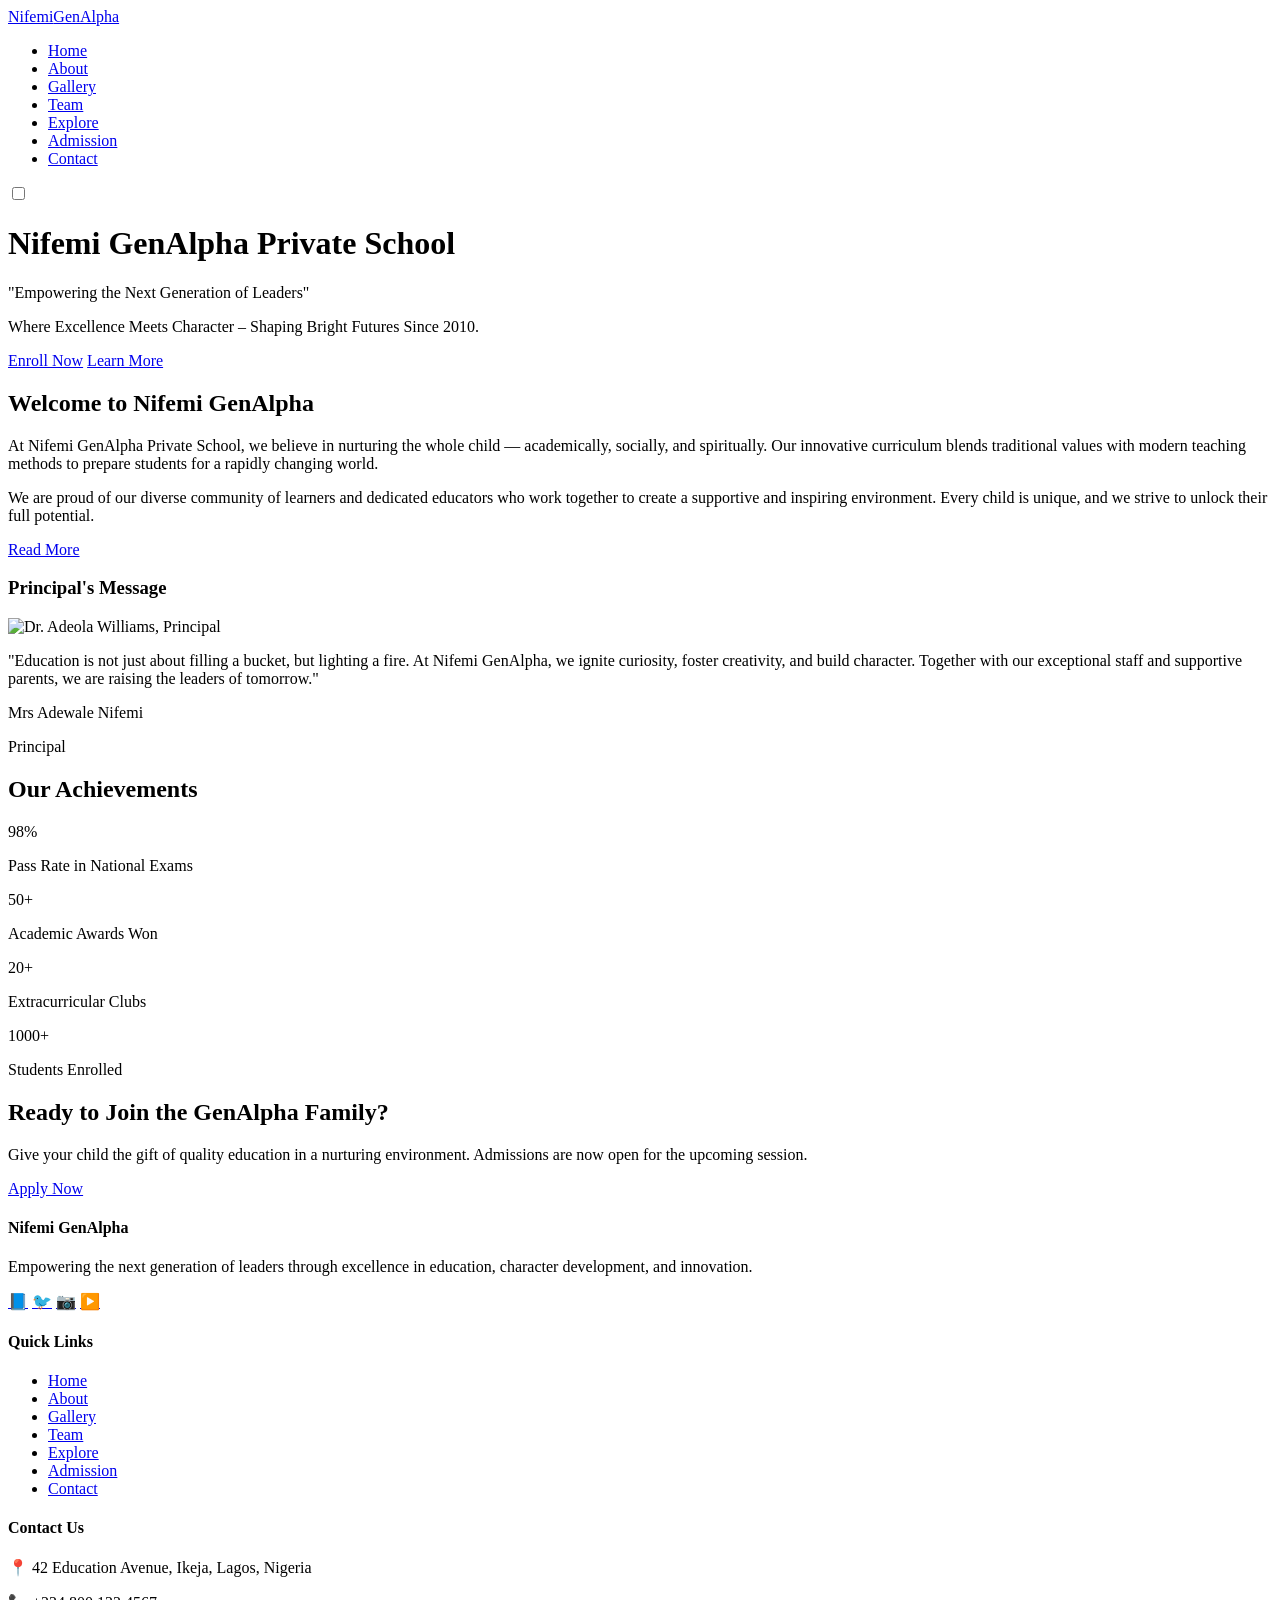
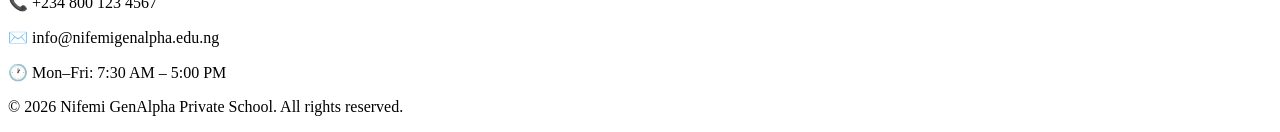
==== index.html @ fca1e62e "Add files via upload" ====
<!-- ============================================================
   FILE: index.html
   Nifemi GenAlpha Private School – Home Page
   ============================================================ -->
<!DOCTYPE html>
<html lang="en">
<head>
    <meta charset="UTF-8" />
    <meta name="viewport" content="width=device-width, initial-scale=1.0" />
    <title>Nifemi GenAlpha Private School – Home</title>
    <link rel="stylesheet" href="style.css" />
</head>
<body>
    <!-- ==========================================================
    FIXED NAVIGATION
    ========================================================== -->
    <nav class="navbar" role="navigation" aria-label="Main navigation">
        <div class="nav-container">
            <div class="nav-logo">
                <a href="index.html">
                    <span class="logo-text">Nifemi<span>GenAlpha</span></span>
                </a>
            </div>
            <ul class="nav-menu">
                <li><a href="index.html" class="active">Home</a></li>
                <li><a href="about.html">About</a></li>
                <li><a href="gallery.html">Gallery</a></li>
                <li><a href="team.html">Team</a></li>
                <li><a href="explore.html">Explore</a></li>
                <li><a href="admission.html">Admission</a></li>
                <li><a href="contact.html">Contact</a></li>
            </ul>
            <!-- Mobile toggle (pure CSS) -->
            <div class="nav-toggle">
                <input type="checkbox" id="nav-check" />
                <label for="nav-check" class="nav-hamburger" aria-label="Toggle menu">
                    <span></span><span></span><span></span>
                </label>
            </div>
        </div>
    </nav>

    <!-- ==========================================================
    HERO SECTION
    ========================================================== -->
    <header class="hero">
        <div class="hero-overlay">
            <div class="hero-content">
                <h1>Nifemi GenAlpha Private School</h1>
                <p class="motto">"Empowering the Next Generation of Leaders"</p>
                <p class="hero-sub">
                    Where Excellence Meets Character – Shaping Bright Futures Since 2010.
                </p>
                <div class="hero-buttons">
                    <a href="admission.html" class="btn btn-primary">Enroll Now</a>
                    <a href="about.html" class="btn btn-secondary">Learn More</a>
                </div>
            </div>
        </div>
    </header>

    <!-- ==========================================================
    WELCOME + PRINCIPAL'S MESSAGE
    ========================================================== -->
    <section class="welcome-section">
        <div class="container">
            <div class="welcome-grid">
                <div class="welcome-text">
                    <h2>Welcome to Nifemi GenAlpha</h2>
                    <p>
                        At Nifemi GenAlpha Private School, we believe in nurturing
                        the whole child — academically, socially, and spiritually.
                        Our innovative curriculum blends traditional values with
                        modern teaching methods to prepare students for a rapidly
                        changing world.
                    </p>
                    <p>
                        We are proud of our diverse community of learners and
                        dedicated educators who work together to create a supportive
                        and inspiring environment. Every child is unique, and we
                        strive to unlock their full potential.
                    </p>
                    <a href="about.html" class="btn btn-primary">Read More</a>
                </div>
                <div class="principal-message">
                    <h3>Principal's Message</h3>
                    <div class="principal-card">
                        <img
                        src="https://images.unsplash.com/photo-1573496359142-b8d87734a5a2?w=400&h=400&fit=crop&crop=face"
                        alt="Dr. Adeola Williams, Principal"
                        />
                        <div class="principal-text">
                            <p>
                                "Education is not just about filling a bucket, but
                                lighting a fire. At Nifemi GenAlpha, we ignite
                                curiosity, foster creativity, and build character.
                                Together with our exceptional staff and supportive
                                parents, we are raising the leaders of tomorrow."
                            </p>
                            <p class="principal-name">Mrs Adewale Nifemi</p>
                            <p class="principal-title">Principal</p>
                        </div>
                    </div>
                </div>
            </div>
        </div>
    </section>

    <!-- ==========================================================
    ACHIEVEMENTS HIGHLIGHTS
    ========================================================== -->
    <section class="achievements">
        <div class="container">
            <h2>Our Achievements</h2>
            <div class="achieve-grid">
                <div class="achieve-item">
                    <span class="achieve-number">98%</span>
                    <p>Pass Rate in National Exams</p>
                </div>
                <div class="achieve-item">
                    <span class="achieve-number">50+</span>
                    <p>Academic Awards Won</p>
                </div>
                <div class="achieve-item">
                    <span class="achieve-number">20+</span>
                    <p>Extracurricular Clubs</p>
                </div>
                <div class="achieve-item">
                    <span class="achieve-number">1000+</span>
                    <p>Students Enrolled</p>
                </div>
            </div>
        </div>
    </section>

    <!-- ==========================================================
    CALL-TO-ACTION SECTION
    ========================================================== -->
    <section class="cta-section">
        <div class="container">
            <h2>Ready to Join the GenAlpha Family?</h2>
            <p>
                Give your child the gift of quality education in a nurturing
                environment. Admissions are now open for the upcoming session.
            </p>
            <a href="admission.html" class="btn btn-primary">Apply Now</a>
        </div>
    </section>

    <!-- ==========================================================
    FOOTER
    ========================================================== -->
    <footer class="footer">
        <div class="container">
            <div class="footer-grid">
                <!-- Column 1: About -->
                <div class="footer-col">
                    <h4>Nifemi GenAlpha</h4>
                    <p>
                        Empowering the next generation of leaders through
                        excellence in education, character development, and
                        innovation.
                    </p>
                    <div class="social-links">
                        <a href="#" aria-label="Facebook">📘</a>
                        <a href="#" aria-label="Twitter">🐦</a>
                        <a href="#" aria-label="Instagram">📷</a>
                        <a href="#" aria-label="YouTube">▶️</a>
                    </div>
                </div>
                <!-- Column 2: Quick Links -->
                <div class="footer-col">
                    <h4>Quick Links</h4>
                    <ul>
                        <li><a href="index.html">Home</a></li>
                        <li><a href="about.html">About</a></li>
                        <li><a href="gallery.html">Gallery</a></li>
                        <li><a href="team.html">Team</a></li>
                        <li><a href="explore.html">Explore</a></li>
                        <li><a href="admission.html">Admission</a></li>
                        <li><a href="contact.html">Contact</a></li>
                    </ul>
                </div>
                <!-- Column 3: Contact -->
                <div class="footer-col">
                    <h4>Contact Us</h4>
                    <p>📍 42 Education Avenue, Ikeja, Lagos, Nigeria</p>
                    <p>📞 +234 800 123 4567</p>
                    <p>✉️ info@nifemigenalpha.edu.ng</p>
                    <p>🕐 Mon–Fri: 7:30 AM – 5:00 PM</p>
                </div>
            </div>
            <div class="footer-bottom">
                <p>&copy; 2026 Nifemi GenAlpha Private School. All rights reserved.</p>
            </div>
        </div>
    </footer>
</body>
</html>
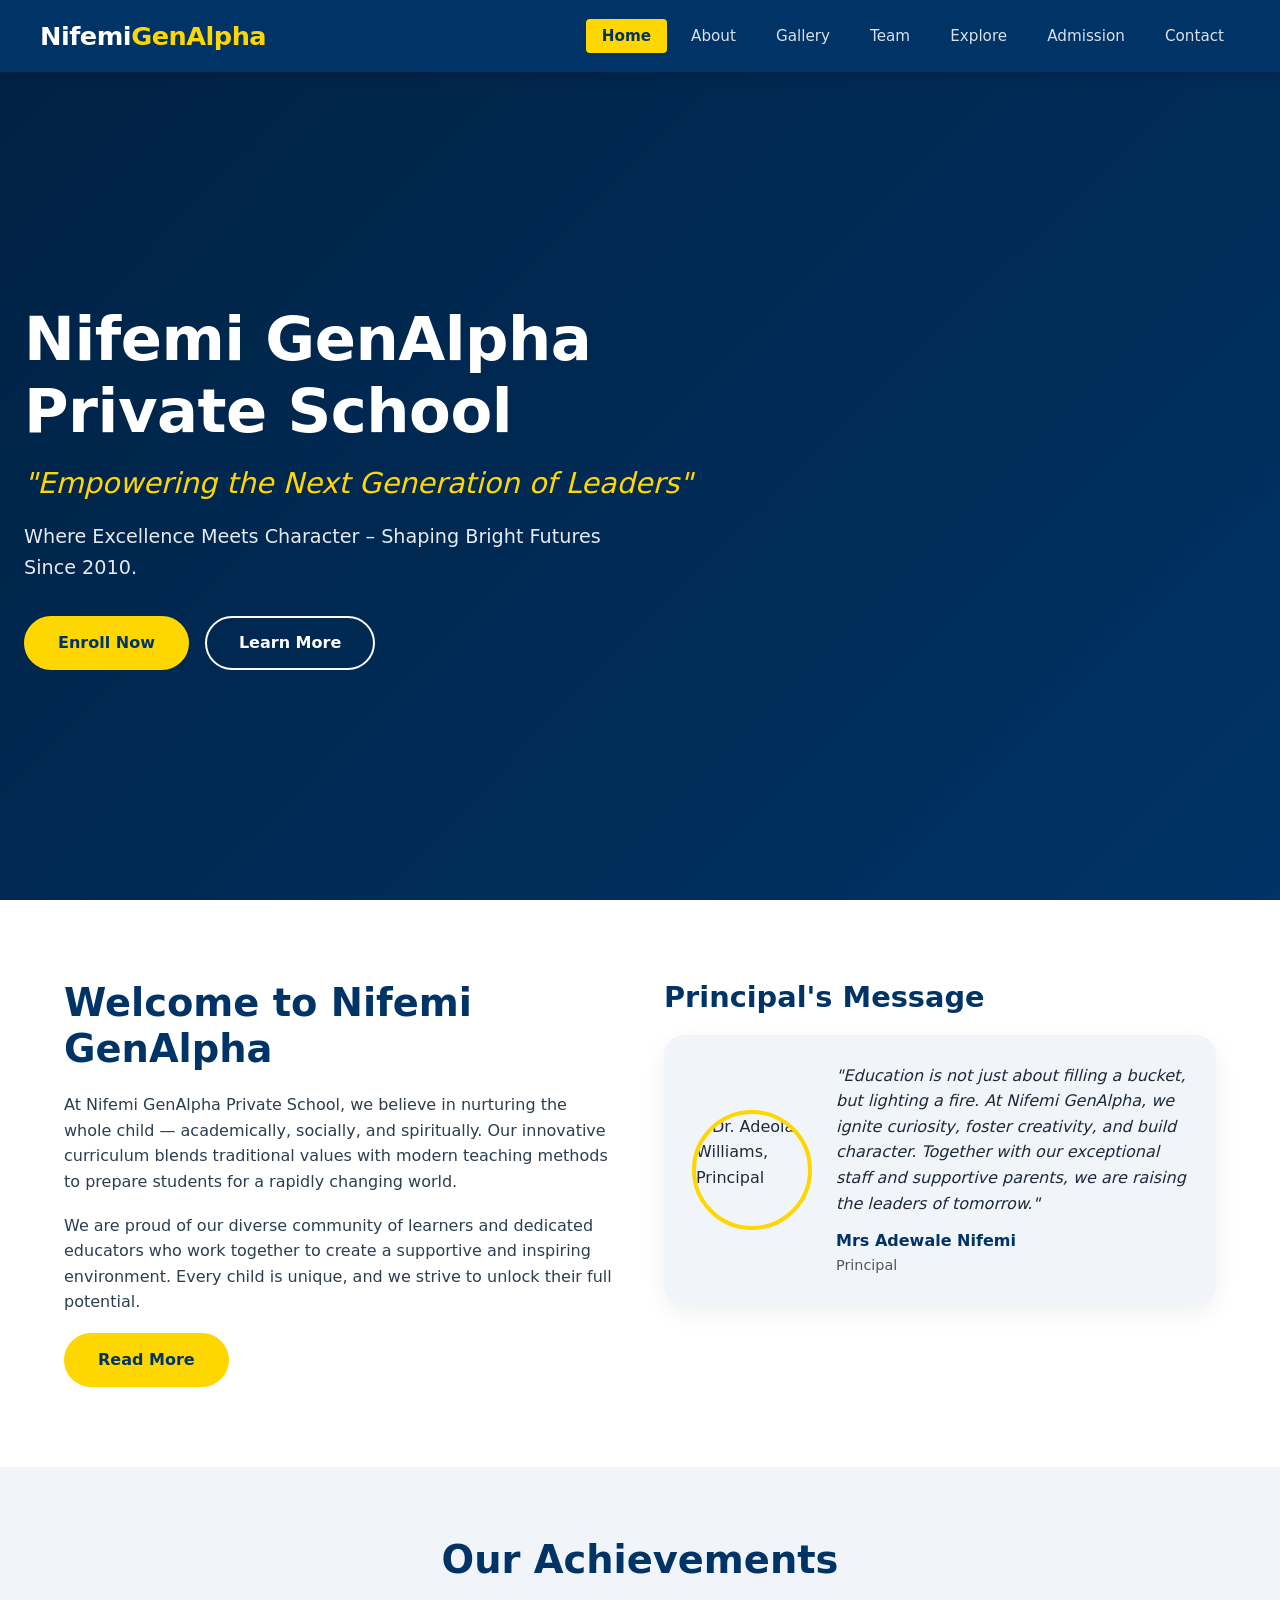
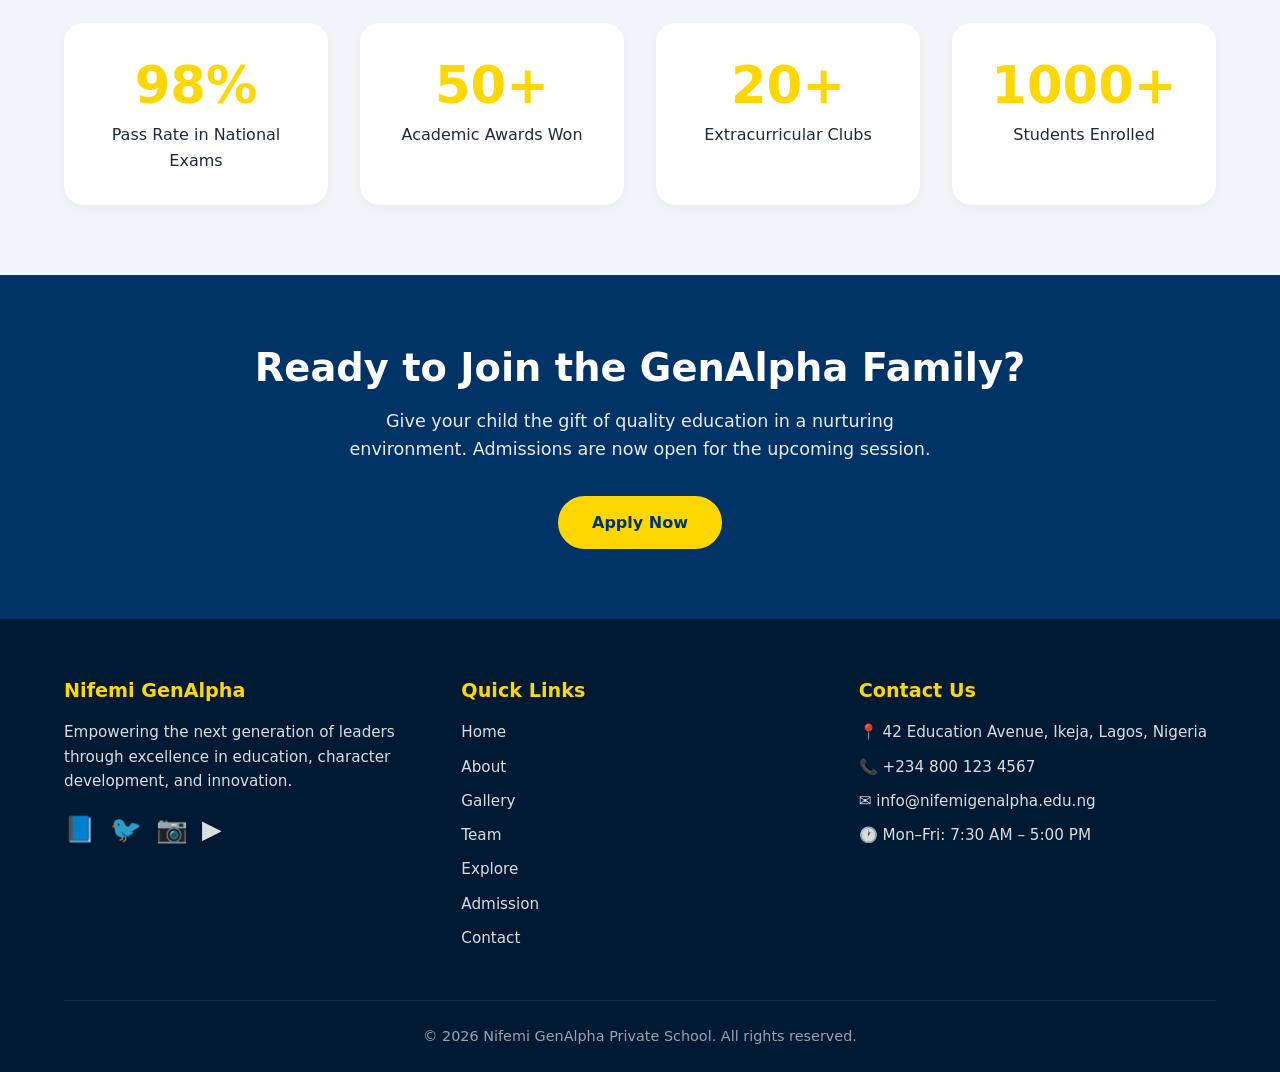
==== commit 434b6b30: "Add files via upload" ====
--- a/index.html
+++ b/index.html
@@ -21,6 +21,13 @@
                     <span class="logo-text">Nifemi<span>GenAlpha</span></span>
                 </a>
             </div>
+            <!-- Mobile toggle (pure CSS) -->
+            <input type="checkbox" id="nav-check" />
+            <div class="nav-toggle">
+                <label for="nav-check" class="nav-hamburger" aria-label="Toggle menu">
+                    <span></span><span></span><span></span>
+                </label>
+            </div>
             <ul class="nav-menu">
                 <li><a href="index.html" class="active">Home</a></li>
                 <li><a href="about.html">About</a></li>
@@ -30,20 +37,13 @@
                 <li><a href="admission.html">Admission</a></li>
                 <li><a href="contact.html">Contact</a></li>
             </ul>
-            <!-- Mobile toggle (pure CSS) -->
-            <div class="nav-toggle">
-                <input type="checkbox" id="nav-check" />
-                <label for="nav-check" class="nav-hamburger" aria-label="Toggle menu">
-                    <span></span><span></span><span></span>
-                </label>
-            </div>
         </div>
     </nav>
 
     <!-- ==========================================================
     HERO SECTION
     ========================================================== -->
-    <header class="hero">
+    <section class="hero">
         <div class="hero-overlay">
             <div class="hero-content">
                 <h1>Nifemi GenAlpha Private School</h1>
@@ -57,7 +57,7 @@
                 </div>
             </div>
         </div>
-    </header>
+    </section>
 
     <!-- ==========================================================
     WELCOME + PRINCIPAL'S MESSAGE
@@ -195,5 +195,7 @@
             </div>
         </div>
     </footer>
+
+    <script src="https://cdn.jsdelivr.net/npm/bootstrap@5.3.8/dist/js/bootstrap.bundle.min.js" integrity="sha384-FKyoEForCGlyvwx9Hj09JcYn3nv7wiPVlz7YYwJrWVcXK/BmnVDxM+D2scQbITxI" crossorigin="anonymous"></script>    
 </body>
 </html>
--- a/style.css
+++ b/style.css
@@ -0,0 +1,912 @@
+/* ============================================================
+   FILE: style.css
+   Nifemi GenAlpha Private School – Main Stylesheet
+   Primary: #003366 (Navy)  |  Secondary: #FFD700 (Gold)
+   ============================================================ */
+
+/* ---------- RESET & BASE ---------- */
+* {
+    margin: 0;
+    padding: 0;
+    box-sizing: border-box;
+}
+
+body {
+    font-family: 'Segoe UI', Roboto, system-ui, -apple-system, sans-serif;
+    background: #f9fafc;
+    color: #1e2a3a;
+    line-height: 1.6;
+    padding-top: 72px; /* fixed navbar height */
+}
+
+a {
+    text-decoration: none;
+    color: inherit;
+}
+
+ul {
+    list-style: none;
+}
+
+img {
+    max-width: 100%;
+    display: block;
+}
+
+.container {
+    max-width: 1200px;
+    margin: 0 auto;
+    padding: 0 24px;
+}
+
+/* ---------- TYPOGRAPHY ---------- */
+h1, h2, h3, h4 {
+    font-weight: 700;
+    line-height: 1.2;
+}
+
+h2 {
+    font-size: 2rem;
+    color: #003366;
+    margin: 2rem 0 1rem;
+}
+
+h2:first-of-type {
+    margin-top: 0;
+}
+
+/* ---------- NAVIGATION ---------- */
+.navbar {
+    position: fixed;
+    top: 0;
+    left: 0;
+    width: 100%;
+    background: #003366;
+    color: #fff;
+    box-shadow: 0 4px 12px rgba(0, 0, 0, 0.15);
+    z-index: 1000;
+    padding: 0 24px;
+    height: 72px;
+    display: flex;
+    align-items: center;
+}
+
+.nav-container {
+    width: 100%;
+    max-width: 1200px;
+    margin: 0 auto;
+    display: flex;
+    justify-content: space-between;
+    align-items: center;
+}
+
+.nav-logo a {
+    font-size: 1.6rem;
+    font-weight: 700;
+    letter-spacing: -0.5px;
+}
+
+.nav-logo .logo-text {
+    color: #fff;
+}
+
+.nav-logo .logo-text span {
+    color: #FFD700;
+}
+
+.nav-menu {
+    display: flex;
+    gap: 8px;
+    align-items: center;
+}
+
+.nav-menu li a {
+    padding: 8px 16px;
+    border-radius: 4px;
+    font-weight: 500;
+    font-size: 0.95rem;
+    transition: background 0.2s, color 0.2s;
+    color: rgba(255, 255, 255, 0.85);
+}
+
+.nav-menu li a:hover,
+.nav-menu li a.active {
+    background: #FFD700;
+    color: #003366;
+}
+
+.nav-menu li a.active {
+    font-weight: 600;
+    background: #FFD700;
+    color: #003366;
+}
+
+/* Mobile toggle (pure CSS) */
+.nav-toggle {
+    display: none;
+}
+
+#nav-check {
+    display: none;
+}
+
+.nav-hamburger {
+    display: flex;
+    flex-direction: column;
+    gap: 5px;
+    cursor: pointer;
+    padding: 4px;
+}
+
+.nav-hamburger span {
+    display: block;
+    width: 28px;
+    height: 3px;
+    background: #fff;
+    border-radius: 2px;
+    transition: 0.3s;
+}
+
+/* ---------- BUTTONS ---------- */
+.btn {
+    display: inline-block;
+    padding: 12px 32px;
+    border-radius: 40px;
+    font-weight: 600;
+    font-size: 1rem;
+    text-align: center;
+    transition: all 0.25s;
+    border: 2px solid transparent;
+    cursor: pointer;
+}
+
+.btn-primary {
+    background: #FFD700;
+    color: #003366;
+    border-color: #FFD700;
+}
+
+.btn-primary:hover {
+    background: #e6c200;
+    border-color: #e6c200;
+    transform: translateY(-2px);
+    box-shadow: 0 6px 16px rgba(255, 215, 0, 0.35);
+}
+
+.btn-secondary {
+    background: transparent;
+    color: #fff;
+    border-color: #fff;
+}
+
+.btn-secondary:hover {
+    background: rgba(255, 255, 255, 0.15);
+    transform: translateY(-2px);
+}
+
+.btn-gold-outline {
+    background: transparent;
+    color: #003366;
+    border-color: #003366;
+}
+
+.btn-gold-outline:hover {
+    background: #003366;
+    color: #fff;
+}
+
+/* ---------- HERO ---------- */
+.hero {
+    background: linear-gradient(135deg, #002244 0%, #003366 100%);
+    min-height: 92vh;
+    display: flex;
+    align-items: center;
+    position: relative;
+    overflow: hidden;
+}
+
+.hero::before {
+    content: '';
+    position: absolute;
+    inset: 0;
+    background: url('https://images.unsplash.com/photo-1580582932707-520aed937b7b?w=1600&q=80') center/cover no-repeat;
+    opacity: 0.25;
+    z-index: 0;
+}
+
+.hero-overlay {
+    position: relative;
+    z-index: 1;
+    width: 100%;
+    padding: 60px 24px;
+}
+
+.hero-content {
+    max-width: 800px;
+    color: #fff;
+}
+
+.hero-content h1 {
+    font-size: 3.8rem;
+    font-weight: 700;
+    line-height: 1.2;
+    margin-bottom: 12px;
+    letter-spacing: -0.5px;
+}
+
+.hero-content .motto {
+    font-size: 1.8rem;
+    font-weight: 300;
+    color: #FFD700;
+    margin-bottom: 16px;
+    font-style: italic;
+}
+
+.hero-content .hero-sub {
+    font-size: 1.2rem;
+    opacity: 0.9;
+    margin-bottom: 32px;
+    max-width: 600px;
+}
+
+.hero-buttons {
+    display: flex;
+    gap: 16px;
+    flex-wrap: wrap;
+}
+
+/* ---------- WELCOME + PRINCIPAL ---------- */
+.welcome-section {
+    padding: 80px 0;
+    background: #fff;
+}
+
+.welcome-grid {
+    display: grid;
+    grid-template-columns: 1fr 1fr;
+    gap: 48px;
+    align-items: start;
+}
+
+.welcome-text h2 {
+    font-size: 2.4rem;
+    color: #003366;
+    margin-bottom: 20px;
+}
+
+.welcome-text p {
+    margin-bottom: 18px;
+    color: #2c3e50;
+}
+
+.principal-message h3 {
+    font-size: 1.8rem;
+    color: #003366;
+    margin-bottom: 20px;
+}
+
+.principal-card {
+    background: #f1f5f9;
+    border-radius: 20px;
+    padding: 28px;
+    display: flex;
+    gap: 24px;
+    align-items: center;
+    box-shadow: 0 8px 24px rgba(0, 0, 0, 0.06);
+}
+
+.principal-card img {
+    width: 120px;
+    height: 120px;
+    border-radius: 50%;
+    object-fit: cover;
+    border: 4px solid #FFD700;
+    flex-shrink: 0;
+}
+
+.principal-text p {
+    font-style: italic;
+    color: #1e2a3a;
+}
+
+.principal-text .principal-name {
+    font-style: normal;
+    font-weight: 700;
+    margin-top: 12px;
+    color: #003366;
+}
+
+.principal-text .principal-title {
+    font-style: normal;
+    font-weight: 500;
+    color: #555;
+    font-size: 0.9rem;
+}
+
+/* ---------- ACHIEVEMENTS ---------- */
+.achievements {
+    padding: 70px 0;
+    background: #f1f5f9;
+    text-align: center;
+}
+
+.achievements h2 {
+    font-size: 2.4rem;
+    color: #003366;
+    margin-bottom: 40px;
+}
+
+.achieve-grid {
+    display: grid;
+    grid-template-columns: repeat(auto-fit, minmax(200px, 1fr));
+    gap: 32px;
+}
+
+.achieve-item {
+    background: #fff;
+    padding: 32px 20px;
+    border-radius: 20px;
+    box-shadow: 0 4px 12px rgba(0, 0, 0, 0.04);
+    transition: transform 0.2s;
+}
+
+.achieve-item:hover {
+    transform: translateY(-6px);
+}
+
+.achieve-number {
+    display: block;
+    font-size: 3.2rem;
+    font-weight: 700;
+    color: #FFD700;
+    line-height: 1.2;
+}
+
+.achieve-item p {
+    color: #1e2a3a;
+    font-weight: 500;
+    margin-top: 6px;
+}
+
+/* ---------- CTA SECTION ---------- */
+.cta-section {
+    padding: 70px 0;
+    background: #003366;
+    color: #fff;
+    text-align: center;
+}
+
+.cta-section h2 {
+    font-size: 2.4rem;
+    margin-bottom: 16px;
+    color: #fff;
+}
+
+.cta-section p {
+    font-size: 1.1rem;
+    max-width: 600px;
+    margin: 0 auto 32px;
+    opacity: 0.9;
+}
+
+/* ---------- FOOTER ---------- */
+.footer {
+    background: #001a33;
+    color: rgba(255, 255, 255, 0.85);
+    padding: 60px 0 24px;
+}
+
+.footer-grid {
+    display: grid;
+    grid-template-columns: repeat(auto-fit, minmax(220px, 1fr));
+    gap: 40px;
+    margin-bottom: 40px;
+}
+
+.footer-col h4 {
+    color: #FFD700;
+    font-size: 1.2rem;
+    margin-bottom: 18px;
+    font-weight: 600;
+}
+
+.footer-col p,
+.footer-col li {
+    margin-bottom: 10px;
+    font-size: 0.95rem;
+}
+
+.footer-col ul li a {
+    transition: color 0.2s;
+}
+
+.footer-col ul li a:hover {
+    color: #FFD700;
+}
+
+.social-links {
+    display: flex;
+    gap: 14px;
+    margin-top: 16px;
+}
+
+.social-links a {
+    font-size: 1.6rem;
+    transition: transform 0.2s;
+    display: inline-block;
+}
+
+.social-links a:hover {
+    transform: scale(1.2);
+}
+
+.footer-bottom {
+    border-top: 1px solid rgba(255, 255, 255, 0.1);
+    padding-top: 24px;
+    text-align: center;
+    font-size: 0.9rem;
+    opacity: 0.7;
+}
+
+/* ---------- PAGE TITLE ---------- */
+.page-title {
+    padding: 40px 0 20px;
+    background: #fff;
+    border-bottom: 2px solid #f1f5f9;
+}
+
+.page-title h1 {
+    font-size: 2.6rem;
+    color: #003366;
+}
+
+.page-title p {
+    color: #555;
+    font-size: 1.1rem;
+}
+
+/* ---------- ABOUT PAGE ---------- */
+.about-grid {
+    display: grid;
+    grid-template-columns: 1fr 1fr;
+    gap: 40px;
+    margin: 30px 0;
+}
+
+.core-values ul,
+.why-choose ul {
+    display: flex;
+    flex-wrap: wrap;
+    gap: 12px;
+    padding: 0;
+}
+
+.core-values ul li {
+    background: #FFD700;
+    color: #003366;
+    padding: 8px 24px;
+    border-radius: 40px;
+    font-weight: 600;
+}
+
+.why-choose ul {
+    list-style: disc;
+    padding-left: 24px;
+    display: block;
+    columns: 2;
+    column-gap: 40px;
+}
+
+.why-choose ul li {
+    background: none;
+    padding: 4px 0;
+    font-weight: 400;
+}
+
+/* ---------- GALLERY PAGE ---------- */
+.gallery-grid {
+    display: grid;
+    grid-template-columns: repeat(auto-fill, minmax(220px, 1fr));
+    gap: 20px;
+    margin: 30px 0;
+}
+
+.gallery-item {
+    position: relative;
+    border-radius: 12px;
+    overflow: hidden;
+    aspect-ratio: 1 / 1;
+    background: #e2e8f0;
+    margin: 0;
+}
+
+.gallery-item img {
+    width: 100%;
+    height: 100%;
+    object-fit: cover;
+    transition: transform 0.4s ease;
+}
+
+.gallery-item:hover img {
+    transform: scale(1.08);
+}
+
+.gallery-item .overlay {
+    position: absolute;
+    bottom: 0;
+    left: 0;
+    width: 100%;
+    padding: 16px;
+    background: linear-gradient(transparent, rgba(0, 51, 102, 0.8));
+    color: #fff;
+    font-weight: 500;
+    opacity: 0;
+    transition: opacity 0.3s;
+    text-align: center;
+}
+
+.gallery-item:hover .overlay {
+    opacity: 1;
+}
+
+/* ---------- TEAM PAGE ---------- */
+.card-grid {
+    display: grid;
+    grid-template-columns: repeat(auto-fill, minmax(250px, 1fr));
+    gap: 28px;
+    margin: 20px 0 40px;
+}
+
+.card {
+    background: #fff;
+    border-radius: 16px;
+    overflow: hidden;
+    box-shadow: 0 6px 18px rgba(0, 0, 0, 0.06);
+    transition: transform 0.2s, box-shadow 0.2s;
+}
+
+.card:hover {
+    transform: translateY(-6px);
+    box-shadow: 0 12px 28px rgba(0, 0, 0, 0.1);
+}
+
+.card img {
+    width: 100%;
+    height: 200px;
+    object-fit: cover;
+}
+
+.card-body {
+    padding: 20px;
+}
+
+.card-body h3 {
+    color: #003366;
+    margin-bottom: 4px;
+}
+
+.card-body .role {
+    font-weight: 600;
+    color: #FFD700;
+    font-size: 0.9rem;
+    margin-bottom: 8px;
+}
+
+.card-body p {
+    color: #3d4a5c;
+    font-size: 0.95rem;
+}
+
+/* ---------- EXPLORE PAGE ---------- */
+.explore-grid {
+    display: grid;
+    grid-template-columns: repeat(auto-fill, minmax(240px, 1fr));
+    gap: 24px;
+    margin: 20px 0 30px;
+}
+
+.explore-card {
+    background: #fff;
+    padding: 20px 24px;
+    border-radius: 14px;
+    box-shadow: 0 4px 12px rgba(0, 0, 0, 0.04);
+    border-left: 5px solid #FFD700;
+}
+
+.explore-card h4 {
+    color: #003366;
+    margin-bottom: 6px;
+}
+
+.subject-tags,
+.activity-tags {
+    display: flex;
+    flex-wrap: wrap;
+    gap: 12px;
+    margin: 10px 0 30px;
+}
+
+.subject-tags span {
+    background: #003366;
+    color: #fff;
+    padding: 8px 20px;
+    border-radius: 30px;
+    font-weight: 500;
+}
+
+.activity-tags span {
+    background: #FFD700;
+    color: #003366;
+    padding: 8px 20px;
+    border-radius: 30px;
+    font-weight: 600;
+}
+
+/* ---------- ADMISSION PAGE ---------- */
+.admission-grid {
+    display: grid;
+    grid-template-columns: 1fr 1fr;
+    gap: 40px;
+    margin: 30px 0;
+}
+
+.admission-grid ul,
+.admission-grid ol {
+    padding-left: 24px;
+    margin-bottom: 20px;
+}
+
+.admission-grid ul li,
+.admission-grid ol li {
+    margin-bottom: 8px;
+}
+
+.admission-table {
+    width: 100%;
+    border-collapse: collapse;
+    margin: 16px 0;
+    background: #fff;
+    border-radius: 12px;
+    overflow: hidden;
+    box-shadow: 0 4px 12px rgba(0, 0, 0, 0.05);
+}
+
+.admission-table th {
+    background: #003366;
+    color: #fff;
+    padding: 14px 16px;
+    text-align: left;
+}
+
+.admission-table td {
+    padding: 12px 16px;
+    border-bottom: 1px solid #eef2f6;
+}
+
+.admission-table tr:last-child td {
+    border-bottom: none;
+}
+
+.admission-table tr:hover td {
+    background: #f8faff;
+}
+
+.fee-note {
+    font-style: italic;
+    color: #555;
+    margin-bottom: 20px;
+}
+
+.admission-actions {
+    display: flex;
+    gap: 16px;
+    flex-wrap: wrap;
+}
+
+.admission-form-sample {
+    background: #f1f5f9;
+    padding: 30px;
+    border-radius: 20px;
+    margin-top: 50px;
+}
+
+.admission-form-sample form {
+    display: grid;
+    grid-template-columns: 1fr 1fr;
+    gap: 16px 24px;
+}
+
+.admission-form-sample .form-group {
+    margin-bottom: 0;
+}
+
+.admission-form-sample .form-group:last-of-type {
+    grid-column: 1 / -1;
+}
+
+.admission-form-sample button {
+    grid-column: 1 / -1;
+    justify-self: start;
+}
+
+/* ---------- CONTACT PAGE ---------- */
+.contact-grid {
+    display: grid;
+    grid-template-columns: 2fr 1fr;
+    gap: 40px;
+    margin: 30px 0;
+}
+
+.form-group {
+    margin-bottom: 18px;
+}
+
+.form-group label {
+    display: block;
+    font-weight: 600;
+    color: #003366;
+    margin-bottom: 4px;
+}
+
+.form-group input,
+.form-group textarea,
+.form-group select {
+    width: 100%;
+    padding: 12px 16px;
+    border: 1px solid #d1d9e6;
+    border-radius: 8px;
+    font-size: 1rem;
+    transition: border 0.2s;
+    background: #fff;
+}
+
+.form-group input:focus,
+.form-group textarea:focus,
+.form-group select:focus {
+    outline: none;
+    border-color: #FFD700;
+    box-shadow: 0 0 0 3px rgba(255, 215, 0, 0.2);
+}
+
+.contact-details p {
+    margin-bottom: 14px;
+}
+
+.social-media {
+    margin-top: 24px;
+}
+
+.map-placeholder {
+    background: #e2e8f0;
+    border-radius: 12px;
+    height: 200px;
+    display: flex;
+    align-items: center;
+    justify-content: center;
+    color: #3d4a5c;
+    font-weight: 500;
+    margin-top: 20px;
+}
+
+/* ---------- RESPONSIVE ---------- */
+@media (max-width: 992px) {
+    .welcome-grid,
+    .about-grid,
+    .admission-grid {
+        grid-template-columns: 1fr;
+        gap: 40px;
+    }
+
+    .hero-content h1 {
+        font-size: 2.8rem;
+    }
+}
+
+@media (max-width: 768px) {
+    body {
+        padding-top: 64px;
+    }
+
+    .navbar {
+        height: 64px;
+        padding: 0 16px;
+    }
+
+    .nav-menu {
+        position: absolute;
+        top: 64px;
+        left: 0;
+        width: 100%;
+        background: #003366;
+        flex-direction: column;
+        padding: 16px 24px;
+        gap: 4px;
+        box-shadow: 0 8px 16px rgba(0, 0, 0, 0.2);
+        transform: scaleY(0);
+        transform-origin: top;
+        transition: transform 0.3s ease;
+        pointer-events: none;
+        opacity: 0;
+    }
+
+    #nav-check:checked ~ .nav-menu {
+        transform: scaleY(1);
+        pointer-events: auto;
+        opacity: 1;
+    }
+
+    .nav-toggle {
+        display: block;
+    }
+
+    .hero-content h1 {
+        font-size: 2.2rem;
+    }
+
+    .hero-content .motto {
+        font-size: 1.4rem;
+    }
+
+    .principal-card {
+        flex-direction: column;
+        text-align: center;
+    }
+
+    .principal-card img {
+        width: 100px;
+        height: 100px;
+    }
+
+    .achieve-grid {
+        grid-template-columns: 1fr 1fr;
+    }
+
+    .footer-grid {
+        grid-template-columns: 1fr;
+        gap: 30px;
+    }
+
+    .contact-grid {
+        grid-template-columns: 1fr;
+        gap: 30px;
+    }
+
+    .admission-form-sample form {
+        grid-template-columns: 1fr;
+    }
+
+    .admission-form-sample .form-group:last-of-type {
+        grid-column: 1;
+    }
+
+    .admission-form-sample button {
+        grid-column: 1;
+    }
+
+    .why-choose ul {
+        columns: 1;
+    }
+}
+
+@media (max-width: 480px) {
+    .hero-content h1 {
+        font-size: 1.8rem;
+    }
+
+    .hero-content .motto {
+        font-size: 1.2rem;
+    }
+
+    .btn {
+        padding: 10px 22px;
+        font-size: 0.9rem;
+    }
+
+    .achieve-grid {
+        grid-template-columns: 1fr;
+    }
+
+    .gallery-grid {
+        grid-template-columns: 1fr 1fr;
+    }
+}
